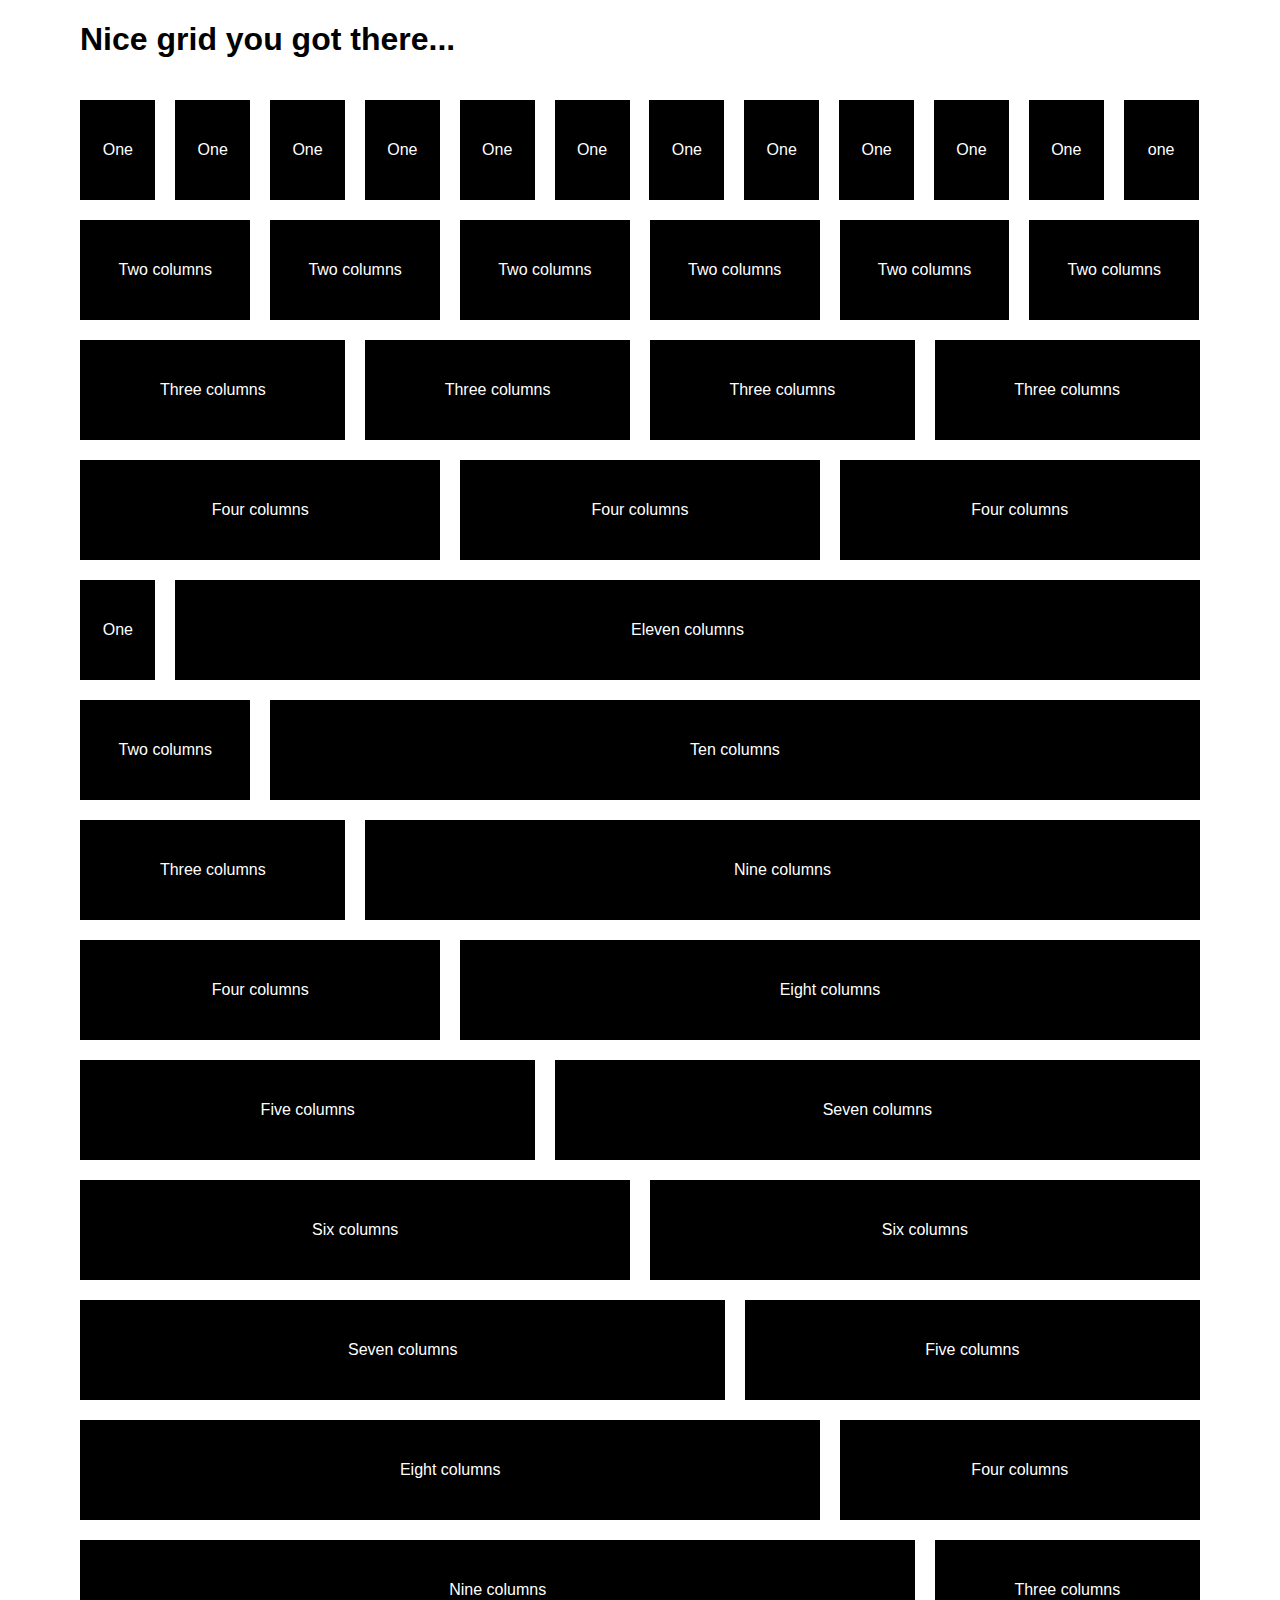
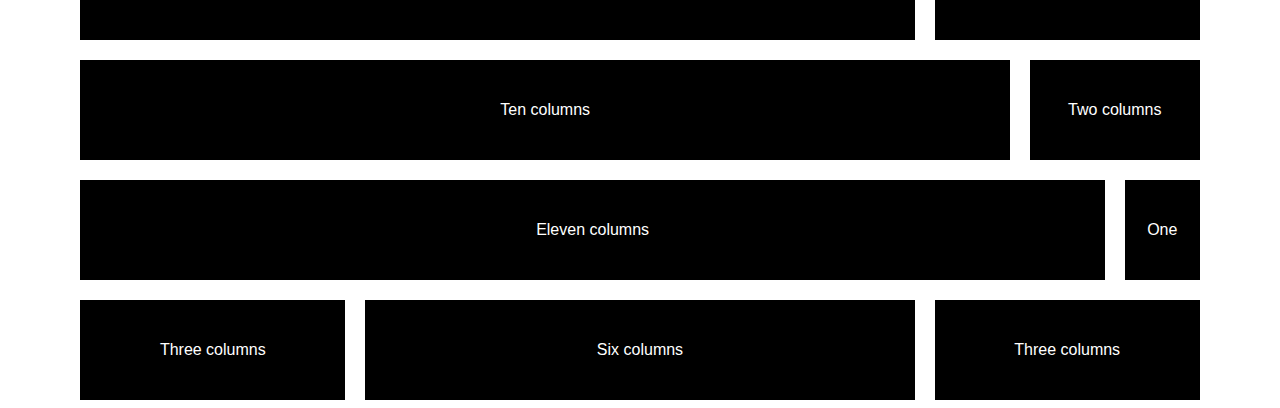
==== example.html @ 29bc6486 "moved configuration to its own file" ====
<!doctype html>
<html lang="en">

<head>
  <meta charset="utf-8" />
  <title>The 1140px Grid &middot; Fluid down to mobile</title>

  <meta name="viewport" content="width=device-width, initial-scale=1.0" />

  <!-- 1140px Grid styles for IE -->
  <!--[if lte IE 9]><link rel="stylesheet" href="css/ie.css" type="text/css" media="screen" /><![endif]-->

  <!-- The 1140px Grid - http://cssgrid.net/ -->
  <link rel="stylesheet" href="css/1140.css" type="text/css" media="screen" />

  <!-- Your styles -->
  <link rel="stylesheet" href="styles.css" type="text/css" media="screen" />

  <!--Delete embedded styles, just for example.-->
  <style type="text/css">
  body {
    font-family: "Helvetica Neue", Helvetica, Arial, sans-serif;
  }
  .container p {
    color: #fff;
    line-height: 100px;
    background: #000;
    text-align: center;
    margin: 20px 0 0 0;
  }
  </style>

</head>


<body>

<div class="container">

  <h1>Nice grid you got there...</h1>

  <div class="row">
    <div class="col one">
      <p>One</p>
    </div>
    <div class="col one">
      <p>One</p>
    </div>
    <div class="col one">
      <p>One</p>
    </div>
    <div class="col one">
      <p>One</p>
    </div>
    <div class="col one">
      <p>One</p>
    </div>
    <div class="col one">
      <p>One</p>
    </div>
    <div class="col one">
      <p>One</p>
    </div>
    <div class="col one">
      <p>One</p>
    </div>
    <div class="col one">
      <p>One</p>
    </div>
    <div class="col one">
      <p>One</p>
    </div>
    <div class="col one">
      <p>One</p>
    </div>
    <div class="col one">
      <p>one</p>
    </div>
  </div>
</div>

<div class="container">
  <div class="row">
    <div class="col two">
      <p>Two columns</p>
    </div>
    <div class="col two">
      <p>Two columns</p>
    </div>
    <div class="col two">
      <p>Two columns</p>
    </div>
    <div class="col two">
      <p>Two columns</p>
    </div>
    <div class="col two">
      <p>Two columns</p>
    </div>
    <div class="col two">
      <p>Two columns</p>
    </div>
  </div>
</div>

<div class="container">
  <div class="row">
    <div class="col three">
      <p>Three columns</p>
    </div>
    <div class="col three">
      <p>Three columns</p>
    </div>
    <div class="col three">
      <p>Three columns</p>
    </div>
    <div class="col three">
      <p>Three columns</p>
    </div>
  </div>
</div>

<div class="container">
  <div class="row">
    <div class="col four">
      <p>Four columns</p>
    </div>
    <div class="col four">
      <p>Four columns</p>
    </div>
    <div class="col four">
      <p>Four columns</p>
    </div>
  </div>
</div>

<div class="container">
  <div class="row">
    <div class="col one">
      <p>One</p>
    </div>
    <div class="col eleven">
      <p>Eleven columns</p>
    </div>
  </div>
</div>

<div class="container">
  <div class="row">
    <div class="col two">
      <p>Two columns</p>
    </div>
    <div class="col ten">
      <p>Ten columns</p>
    </div>
  </div>
</div>

<div class="container">
  <div class="row">
    <div class="col three">
      <p>Three columns</p>
    </div>
    <div class="col nine">
      <p>Nine columns</p>
    </div>
  </div>
</div>

<div class="container">
  <div class="row">
    <div class="col four">
      <p>Four columns</p>
    </div>
    <div class="col eight">
      <p>Eight columns</p>
    </div>
  </div>
</div>

<div class="container">
  <div class="row">
    <div class="col five">
      <p>Five columns</p>
    </div>
    <div class="col seven">
      <p>Seven columns</p>
    </div>
  </div>
</div>

<div class="container">
  <div class="row">
    <div class="col six">
      <p>Six columns</p>
    </div>
    <div class="col six">
      <p>Six columns</p>
    </div>
  </div>
</div>

<div class="container">
  <div class="row">
    <div class="col seven">
      <p>Seven columns</p>
    </div>
    <div class="col five">
      <p>Five columns</p>
    </div>
  </div>
</div>

<div class="container">
  <div class="row">
    <div class="col eight">
      <p>Eight columns</p>
    </div>
    <div class="col four">
      <p>Four columns</p>
    </div>
  </div>
</div>

<div class="container">
  <div class="row">
    <div class="col nine">
      <p>Nine columns</p>
    </div>
    <div class="col three">
      <p>Three columns</p>
    </div>
  </div>
</div>

<div class="container">
  <div class="row">
    <div class="col ten">
      <p>Ten columns</p>
    </div>
    <div class="col two">
      <p>Two columns</p>
    </div>
  </div>
</div>

<div class="container">
  <div class="row">
    <div class="col eleven">
      <p>Eleven columns</p>
    </div>
    <div class="col one">
      <p>One</p>
    </div>
  </div>
</div>

<div class="container">
  <div class="row">
    <div class="col three">
      <p>Three columns</p>
    </div>
    <div class="col six">
      <p>Six columns</p>
    </div>
    <div class="col three">
      <p>Three columns</p>
    </div>
  </div>
</div>


</body>

</html>
---- css/1140.css ----
.container{margin:0 auto;max-width:1120px;padding:0 20px;position:relative;}
.row{margin-left:-1.745%;max-width:1140px;overflow:hidden;}
.row .col{float:left;margin:0 0 0 1.745%;}
.row .one{width:6.579%;}
.row .two{width:14.912%;}
.row .three{width:23.246%;}
.row .four{width:31.579%;}
.row .five{width:39.912%;}
.row .six{width:48.246%;}
.row .seven{width:56.579%;}
.row .eight{width:64.912%;}
.row .nine{width:73.246%;}
.row .ten{width:81.579%;}
.row .eleven{width:89.912%;}
.row .twelve{width:98.246%;margin-right:0;}
img,object,embed{max-width:100%;}
img{height:auto;}
@media only screen and (max-width:1023px){body{font-size:0.8em;line-height:1.5em;}}@media handheld,only screen and (max-width:767px){body{font-size:16px;-webkit-text-size-adjust:none;} .row{margin-left:0;} .row .col{float:none;margin-left:0;width:auto;}}
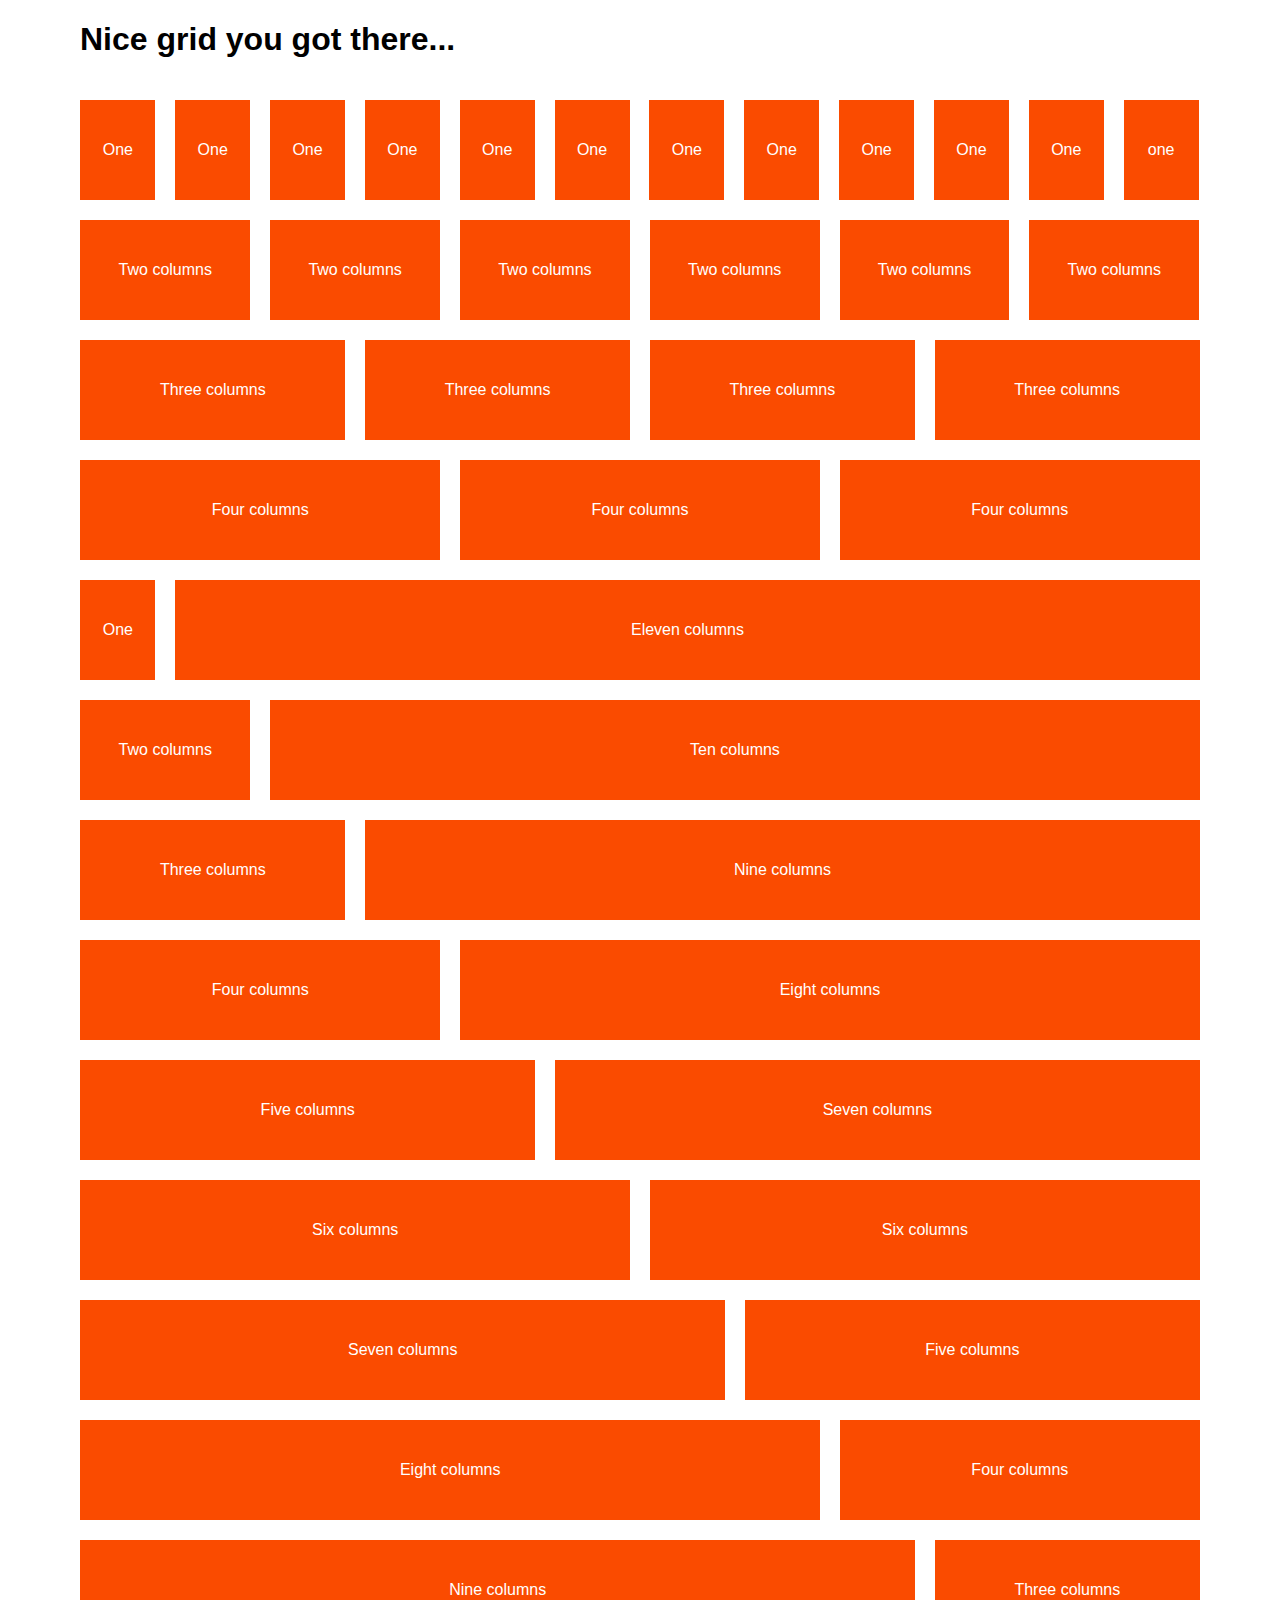
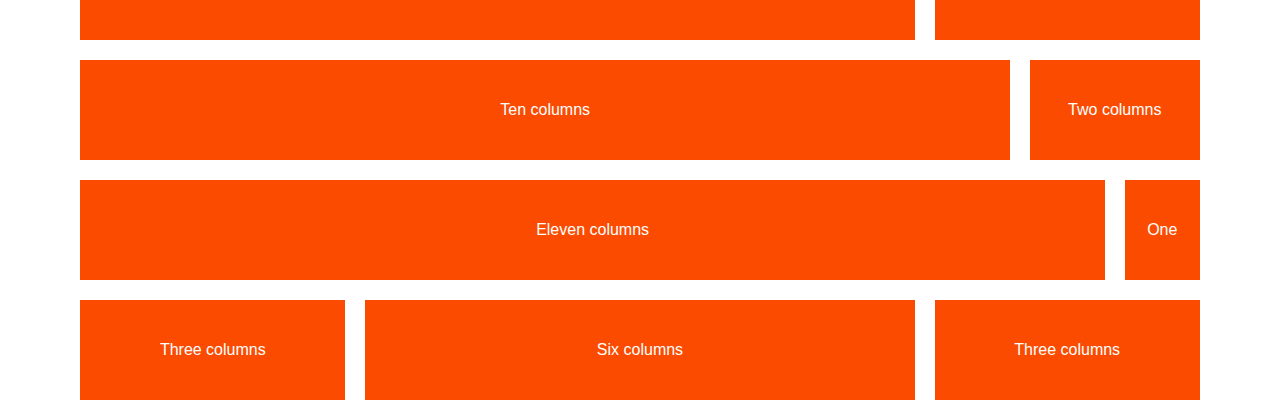
==== commit 1a976ac3: "short class names" ====
--- a/example.html
+++ b/example.html
@@ -24,7 +24,7 @@
   .container p {
     color: #fff;
     line-height: 100px;
-    background: #000;
+    background: #FA4B00;
     text-align: center;
     margin: 20px 0 0 0;
   }
@@ -40,40 +40,40 @@
   <h1>Nice grid you got there...</h1>
 
   <div class="row">
-    <div class="col one">
-      <p>One</p>
-    </div>
-    <div class="col one">
-      <p>One</p>
-    </div>
-    <div class="col one">
-      <p>One</p>
-    </div>
-    <div class="col one">
-      <p>One</p>
-    </div>
-    <div class="col one">
-      <p>One</p>
-    </div>
-    <div class="col one">
-      <p>One</p>
-    </div>
-    <div class="col one">
-      <p>One</p>
-    </div>
-    <div class="col one">
-      <p>One</p>
-    </div>
-    <div class="col one">
-      <p>One</p>
-    </div>
-    <div class="col one">
-      <p>One</p>
-    </div>
-    <div class="col one">
-      <p>One</p>
-    </div>
-    <div class="col one">
+    <div class="col-1">
+      <p>One</p>
+    </div>
+    <div class="col-1">
+      <p>One</p>
+    </div>
+    <div class="col-1">
+      <p>One</p>
+    </div>
+    <div class="col-1">
+      <p>One</p>
+    </div>
+    <div class="col-1">
+      <p>One</p>
+    </div>
+    <div class="col-1">
+      <p>One</p>
+    </div>
+    <div class="col-1">
+      <p>One</p>
+    </div>
+    <div class="col-1">
+      <p>One</p>
+    </div>
+    <div class="col-1">
+      <p>One</p>
+    </div>
+    <div class="col-1">
+      <p>One</p>
+    </div>
+    <div class="col-1">
+      <p>One</p>
+    </div>
+    <div class="col-1">
       <p>one</p>
     </div>
   </div>
@@ -81,64 +81,64 @@
 
 <div class="container">
   <div class="row">
-    <div class="col two">
-      <p>Two columns</p>
-    </div>
-    <div class="col two">
-      <p>Two columns</p>
-    </div>
-    <div class="col two">
-      <p>Two columns</p>
-    </div>
-    <div class="col two">
-      <p>Two columns</p>
-    </div>
-    <div class="col two">
-      <p>Two columns</p>
-    </div>
-    <div class="col two">
-      <p>Two columns</p>
-    </div>
-  </div>
-</div>
-
-<div class="container">
-  <div class="row">
-    <div class="col three">
-      <p>Three columns</p>
-    </div>
-    <div class="col three">
-      <p>Three columns</p>
-    </div>
-    <div class="col three">
-      <p>Three columns</p>
-    </div>
-    <div class="col three">
-      <p>Three columns</p>
-    </div>
-  </div>
-</div>
-
-<div class="container">
-  <div class="row">
-    <div class="col four">
-      <p>Four columns</p>
-    </div>
-    <div class="col four">
-      <p>Four columns</p>
-    </div>
-    <div class="col four">
-      <p>Four columns</p>
-    </div>
-  </div>
-</div>
-
-<div class="container">
-  <div class="row">
-    <div class="col one">
-      <p>One</p>
-    </div>
-    <div class="col eleven">
+    <div class="col-2">
+      <p>Two columns</p>
+    </div>
+    <div class="col-2">
+      <p>Two columns</p>
+    </div>
+    <div class="col-2">
+      <p>Two columns</p>
+    </div>
+    <div class="col-2">
+      <p>Two columns</p>
+    </div>
+    <div class="col-2">
+      <p>Two columns</p>
+    </div>
+    <div class="col-2">
+      <p>Two columns</p>
+    </div>
+  </div>
+</div>
+
+<div class="container">
+  <div class="row">
+    <div class="col-3">
+      <p>Three columns</p>
+    </div>
+    <div class="col-3">
+      <p>Three columns</p>
+    </div>
+    <div class="col-3">
+      <p>Three columns</p>
+    </div>
+    <div class="col-3">
+      <p>Three columns</p>
+    </div>
+  </div>
+</div>
+
+<div class="container">
+  <div class="row">
+    <div class="col-4">
+      <p>Four columns</p>
+    </div>
+    <div class="col-4">
+      <p>Four columns</p>
+    </div>
+    <div class="col-4">
+      <p>Four columns</p>
+    </div>
+  </div>
+</div>
+
+<div class="container">
+  <div class="row">
+    <div class="col-1">
+      <p>One</p>
+    </div>
+    <div class="col-11">
       <p>Eleven columns</p>
     </div>
   </div>
@@ -146,10 +146,10 @@
 
 <div class="container">
   <div class="row">
-    <div class="col two">
-      <p>Two columns</p>
-    </div>
-    <div class="col ten">
+    <div class="col-2">
+      <p>Two columns</p>
+    </div>
+    <div class="col-10">
       <p>Ten columns</p>
     </div>
   </div>
@@ -157,10 +157,10 @@
 
 <div class="container">
   <div class="row">
-    <div class="col three">
-      <p>Three columns</p>
-    </div>
-    <div class="col nine">
+    <div class="col-3">
+      <p>Three columns</p>
+    </div>
+    <div class="col-9">
       <p>Nine columns</p>
     </div>
   </div>
@@ -168,10 +168,10 @@
 
 <div class="container">
   <div class="row">
-    <div class="col four">
-      <p>Four columns</p>
-    </div>
-    <div class="col eight">
+    <div class="col-4">
+      <p>Four columns</p>
+    </div>
+    <div class="col-8">
       <p>Eight columns</p>
     </div>
   </div>
@@ -179,10 +179,10 @@
 
 <div class="container">
   <div class="row">
-    <div class="col five">
+    <div class="col-5">
       <p>Five columns</p>
     </div>
-    <div class="col seven">
+    <div class="col-7">
       <p>Seven columns</p>
     </div>
   </div>
@@ -190,10 +190,10 @@
 
 <div class="container">
   <div class="row">
-    <div class="col six">
+    <div class="col-6">
       <p>Six columns</p>
     </div>
-    <div class="col six">
+    <div class="col-6">
       <p>Six columns</p>
     </div>
   </div>
@@ -201,10 +201,10 @@
 
 <div class="container">
   <div class="row">
-    <div class="col seven">
+    <div class="col-7">
       <p>Seven columns</p>
     </div>
-    <div class="col five">
+    <div class="col-5">
       <p>Five columns</p>
     </div>
   </div>
@@ -212,57 +212,57 @@
 
 <div class="container">
   <div class="row">
-    <div class="col eight">
+    <div class="col-8">
       <p>Eight columns</p>
     </div>
-    <div class="col four">
-      <p>Four columns</p>
-    </div>
-  </div>
-</div>
-
-<div class="container">
-  <div class="row">
-    <div class="col nine">
+    <div class="col-4">
+      <p>Four columns</p>
+    </div>
+  </div>
+</div>
+
+<div class="container">
+  <div class="row">
+    <div class="col-9">
       <p>Nine columns</p>
     </div>
-    <div class="col three">
-      <p>Three columns</p>
-    </div>
-  </div>
-</div>
-
-<div class="container">
-  <div class="row">
-    <div class="col ten">
+    <div class="col-3">
+      <p>Three columns</p>
+    </div>
+  </div>
+</div>
+
+<div class="container">
+  <div class="row">
+    <div class="col-10">
       <p>Ten columns</p>
     </div>
-    <div class="col two">
-      <p>Two columns</p>
-    </div>
-  </div>
-</div>
-
-<div class="container">
-  <div class="row">
-    <div class="col eleven">
+    <div class="col-2">
+      <p>Two columns</p>
+    </div>
+  </div>
+</div>
+
+<div class="container">
+  <div class="row">
+    <div class="col-11">
       <p>Eleven columns</p>
     </div>
-    <div class="col one">
-      <p>One</p>
-    </div>
-  </div>
-</div>
-
-<div class="container">
-  <div class="row">
-    <div class="col three">
-      <p>Three columns</p>
-    </div>
-    <div class="col six">
+    <div class="col-1">
+      <p>One</p>
+    </div>
+  </div>
+</div>
+
+<div class="container">
+  <div class="row">
+    <div class="col-3">
+      <p>Three columns</p>
+    </div>
+    <div class="col-6">
       <p>Six columns</p>
     </div>
-    <div class="col three">
+    <div class="col-3">
       <p>Three columns</p>
     </div>
   </div>
--- a/css/1140.css
+++ b/css/1140.css
@@ -1,18 +1,18 @@
 .container{margin:0 auto;max-width:1120px;padding:0 20px;position:relative;}
 .row{margin-left:-1.745%;max-width:1140px;overflow:hidden;}
-.row .col{float:left;margin:0 0 0 1.745%;}
-.row .one{width:6.579%;}
-.row .two{width:14.912%;}
-.row .three{width:23.246%;}
-.row .four{width:31.579%;}
-.row .five{width:39.912%;}
-.row .six{width:48.246%;}
-.row .seven{width:56.579%;}
-.row .eight{width:64.912%;}
-.row .nine{width:73.246%;}
-.row .ten{width:81.579%;}
-.row .eleven{width:89.912%;}
-.row .twelve{width:98.246%;margin-right:0;}
+.row [class^="col-"]{float:left;margin:0 0 0 1.745%;}
+.row .col-1{width:6.579%;}
+.row .col-2{width:14.912%;}
+.row .col-3{width:23.246%;}
+.row .col-4{width:31.579%;}
+.row .col-5{width:39.912%;}
+.row .col-6{width:48.246%;}
+.row .col-7{width:56.579%;}
+.row .col-8{width:64.912%;}
+.row .col-9{width:73.246%;}
+.row .col-10{width:81.579%;}
+.row .col-11{width:89.912%;}
+.row .col-12{width:98.246%;margin-right:0;}
 img,object,embed{max-width:100%;}
 img{height:auto;}
-@media only screen and (max-width:1023px){body{font-size:0.8em;line-height:1.5em;}}@media handheld,only screen and (max-width:767px){body{font-size:16px;-webkit-text-size-adjust:none;} .row{margin-left:0;} .row .col{float:none;margin-left:0;width:auto;}}
+@media only screen and (max-width:1024px){body{font-size:0.8em;line-height:1.5em;}}@media handheld,only screen and (max-width:768px){body{font-size:16px;-webkit-text-size-adjust:none;} .row{margin-left:0;} .row [class^="col-"]{float:none;margin-left:0;width:auto;}}
